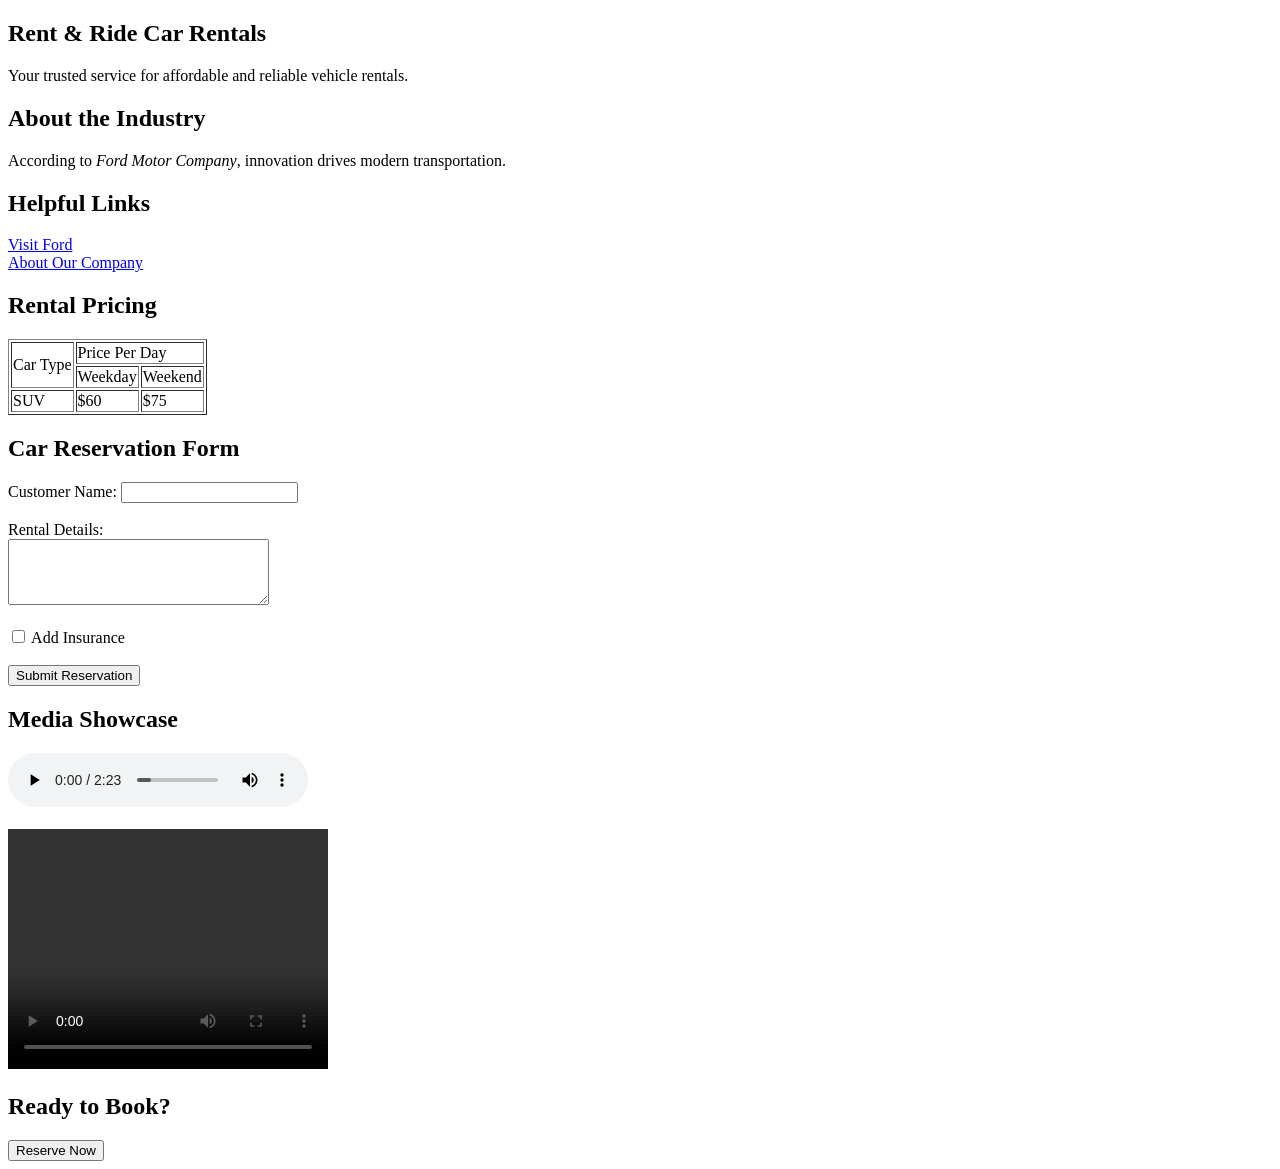
==== html_2/project.html @ 2afb550e "HTML2" ====
<!DOCTYPE html>
<html lang="en">
<head>
    <meta charset="UTF-8">
    <meta name="viewport" content="width=device-width, initial-scale=1.0">
    <title>Rent & Ride Car Rental</title>
</head>

<body>

   
    <section id="about" class="section-area">
        <h1>Rent & Ride Car Rentals</h1>
        <p>Your trusted service for affordable and reliable vehicle rentals.</p>
    </section>

    <section id="industry" class="section-area">
        <h2>About the Industry</h2>
        <p>According to <cite>Ford Motor Company</cite>, innovation drives modern transportation.</p>
    
    </section>

    <section id="links" class="section-area">
        <h2>Helpful Links</h2>
        <!-- Absolute link + new tab -->
        <a href="https://www.ford.com" target="_blank" title="Ford Official Website">Visit Ford</a>
        <br>
        <!-- Relative link -->
        <a href="about.html" title="About Rent & Ride">About Our Company</a>
    </section>

    <section id="pricing" class="section-area">
        <h2>Rental Pricing</h2>
        <table border="1" id="pricing-table" class="table-style">
            <tr>
                <td rowspan="2">Car Type</td>
                <td colspan="2">Price Per Day</td>
            </tr>
            <tr>
                <td>Weekday</td>
                <td>Weekend</td>
            </tr>
            <tr>
                <td>SUV</td>
                <td>$60</td>
                <td>$75</td>
            </tr>
        </table>
    </section>

    <section id="booking" class="section-area">
        <h2>Car Reservation Form</h2>
        <form action="#" method="post" id="reservation-form">
            <label>Customer Name:</label>
            <input type="text" name="username" required><br><br>

            <label>Rental Details:</label><br>
            <textarea name="details" rows="4" cols="30"></textarea><br><br>

            <input type="checkbox" name="insurance" value="yes"> Add Insurance<br><br>

            <input type="submit" value="Submit Reservation">
        </form>
    </section>

    <section id="media" class="section-area">
        <h2>Media Showcase</h2>

        <audio controls>
            <source src="audio.mp3" type="audio/mpeg">
            Your browser does not support audio.
        </audio>

        <br><br>

        <video width="320" height="240" controls>
            <source src="video.mp4" type="video/mp4">
            Your browser does not support video.
        </video>
    </section>

    <section id="reserve" class="section-area">
        <h2>Ready to Book?</h2>
        <button onclick="alert('Thank you! Your reservation has been received.')">Reserve Now</button>
    </section>

</body>
</html>
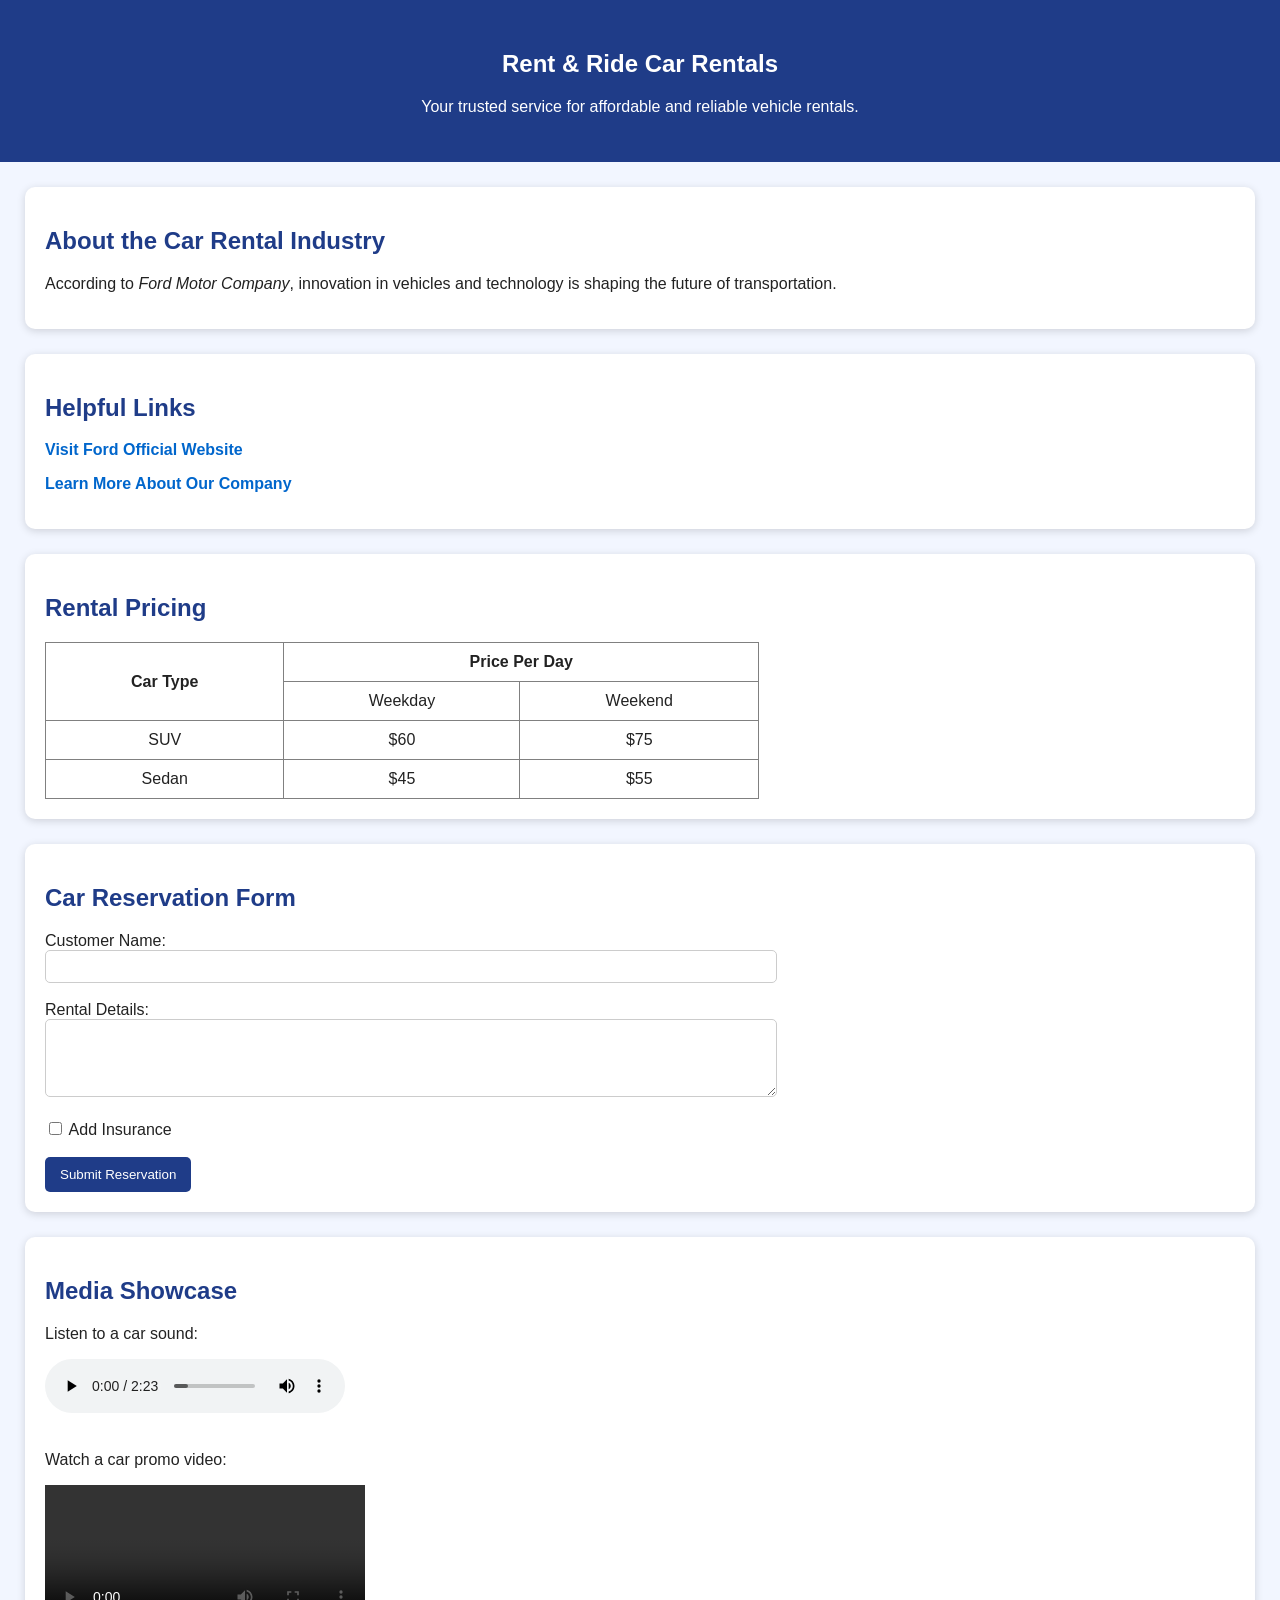
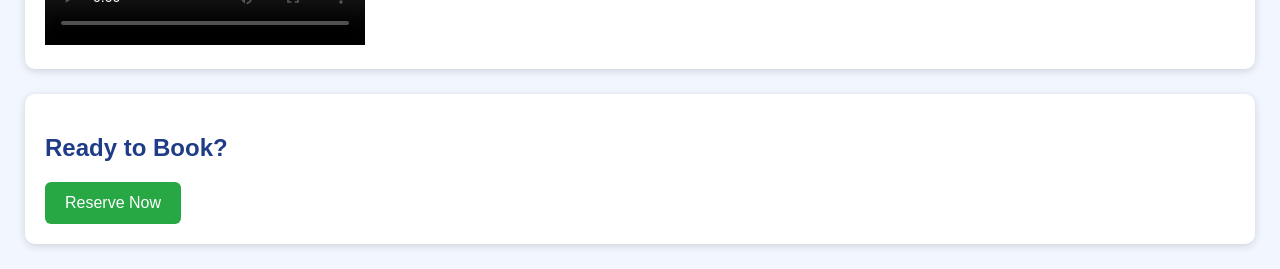
==== commit 5c47c4f5: "HTML2updated" ====
--- a/html_2/project.html
+++ b/html_2/project.html
@@ -1,88 +1,213 @@
 <!DOCTYPE html>
 <html lang="en">
+
 <head>
-    <meta charset="UTF-8">
-    <meta name="viewport" content="width=device-width, initial-scale=1.0">
-    <title>Rent & Ride Car Rental</title>
+<meta charset="UTF-8">
+<meta name="viewport" content="width=device-width, initial-scale=1.0">
+<title>Rent & Ride Car Rental</title>
+
+<style>
+
+body{
+    background-color:#f2f6ff;
+    font-family: Arial, Helvetica, sans-serif;
+    color:#222;
+    margin:0;
+    padding:0;
+}
+
+#about{
+    background-color:#1f3c88;
+    color:white;
+    padding:30px;
+    text-align:center;
+}
+
+.section-area{
+    background-color:white;
+    margin:25px;
+    padding:20px;
+    border-radius:10px;
+    box-shadow:0 2px 8px rgba(0,0,0,0.15);
+}
+
+h2{
+    color:#1f3c88;
+}
+
+a{
+    color:#0066cc;
+    text-decoration:none;
+    font-weight:bold;
+}
+
+a:hover{
+    text-decoration:underline;
+}
+
+table{
+    width:60%;
+    border-collapse:collapse;
+}
+
+td{
+    padding:10px;
+    text-align:center;
+}
+
+input[type="text"], textarea{
+    width:60%;
+    padding:8px;
+    border-radius:5px;
+    border:1px solid #ccc;
+}
+
+input[type="submit"]{
+    background-color:#1f3c88;
+    color:white;
+    padding:10px 15px;
+    border:none;
+    border-radius:5px;
+    cursor:pointer;
+}
+
+input[type="submit"]:hover{
+    background-color:#2f55c4;
+}
+
+button{
+    background-color:#28a745;
+    color:white;
+    font-size:16px;
+    padding:12px 20px;
+    border:none;
+    border-radius:6px;
+    cursor:pointer;
+}
+
+button:hover{
+    background-color:#218838;
+}
+
+</style>
+
 </head>
 
 <body>
 
-   
-    <section id="about" class="section-area">
-        <h1>Rent & Ride Car Rentals</h1>
-        <p>Your trusted service for affordable and reliable vehicle rentals.</p>
-    </section>
-
-    <section id="industry" class="section-area">
-        <h2>About the Industry</h2>
-        <p>According to <cite>Ford Motor Company</cite>, innovation drives modern transportation.</p>
-    
-    </section>
-
-    <section id="links" class="section-area">
-        <h2>Helpful Links</h2>
-        <!-- Absolute link + new tab -->
-        <a href="https://www.ford.com" target="_blank" title="Ford Official Website">Visit Ford</a>
-        <br>
-        <!-- Relative link -->
-        <a href="about.html" title="About Rent & Ride">About Our Company</a>
-    </section>
-
-    <section id="pricing" class="section-area">
-        <h2>Rental Pricing</h2>
-        <table border="1" id="pricing-table" class="table-style">
-            <tr>
-                <td rowspan="2">Car Type</td>
-                <td colspan="2">Price Per Day</td>
-            </tr>
-            <tr>
-                <td>Weekday</td>
-                <td>Weekend</td>
-            </tr>
-            <tr>
-                <td>SUV</td>
-                <td>$60</td>
-                <td>$75</td>
-            </tr>
-        </table>
-    </section>
-
-    <section id="booking" class="section-area">
-        <h2>Car Reservation Form</h2>
-        <form action="#" method="post" id="reservation-form">
-            <label>Customer Name:</label>
-            <input type="text" name="username" required><br><br>
-
-            <label>Rental Details:</label><br>
-            <textarea name="details" rows="4" cols="30"></textarea><br><br>
-
-            <input type="checkbox" name="insurance" value="yes"> Add Insurance<br><br>
-
-            <input type="submit" value="Submit Reservation">
-        </form>
-    </section>
-
-    <section id="media" class="section-area">
-        <h2>Media Showcase</h2>
-
-        <audio controls>
-            <source src="audio.mp3" type="audio/mpeg">
-            Your browser does not support audio.
-        </audio>
-
-        <br><br>
-
-        <video width="320" height="240" controls>
-            <source src="video.mp4" type="video/mp4">
-            Your browser does not support video.
-        </video>
-    </section>
-
-    <section id="reserve" class="section-area">
-        <h2>Ready to Book?</h2>
-        <button onclick="alert('Thank you! Your reservation has been received.')">Reserve Now</button>
-    </section>
+<section id="about">
+<h1>Rent & Ride Car Rentals</h1>
+<p>Your trusted service for affordable and reliable vehicle rentals.</p>
+</section>
+
+<section class="section-area">
+<h2>About the Car Rental Industry</h2>
+
+<p>According to <cite>Ford Motor Company</cite>, innovation in vehicles and technology is shaping the future of transportation.</p>
+
+
+</section>
+
+<section class="section-area">
+<h2>Helpful Links</h2>
+
+<p>
+<a href="https://www.ford.com" target="_blank" title="Ford Official Website">
+Visit Ford Official Website
+</a>
+</p>
+
+<p>
+<a href="about.html" title="About Rent & Ride">
+Learn More About Our Company
+</a>
+</p>
+
+</section>
+
+<!-- TABLE -->
+<section class="section-area">
+
+<h2>Rental Pricing</h2>
+
+<table border="1">
+
+<tr>
+<td rowspan="2"><b>Car Type</b></td>
+<td colspan="2"><b>Price Per Day</b></td>
+</tr>
+
+<tr>
+<td>Weekday</td>
+<td>Weekend</td>
+</tr>
+
+<tr>
+<td>SUV</td>
+<td>$60</td>
+<td>$75</td>
+</tr>
+
+<tr>
+<td>Sedan</td>
+<td>$45</td>
+<td>$55</td>
+</tr>
+
+</table>
+
+</section>
+
+<section class="section-area">
+
+<h2>Car Reservation Form</h2>
+
+<form action="#" method="post">
+
+<label>Customer Name:</label><br>
+<input type="text" name="username"><br><br>
+
+<label>Rental Details:</label><br>
+<textarea name="details" rows="4"></textarea><br><br>
+
+<input type="checkbox" name="insurance"> Add Insurance<br><br>
+
+<input type="submit" value="Submit Reservation">
+
+</form>
+
+</section>
+
+<section class="section-area">
+
+<h2>Media Showcase</h2>
+
+<p>Listen to a car sound:</p>
+
+<audio controls>
+<source src="audio.mp3" type="audio/mpeg">
+</audio>
+
+<br><br>
+
+<p>Watch a car promo video:</p>
+
+<video width="320" controls>
+<source src="video.mp4" type="video/mp4">
+</video>
+
+</section>
+
+<!-- RESERVE BUTTON -->
+<section class="section-area">
+
+<h2>Ready to Book?</h2>
+
+<button onclick="alert('Thank you! Your reservation has been received.')">
+Reserve Now
+</button>
+
+</section>
 
 </body>
-</html>
+</html>
